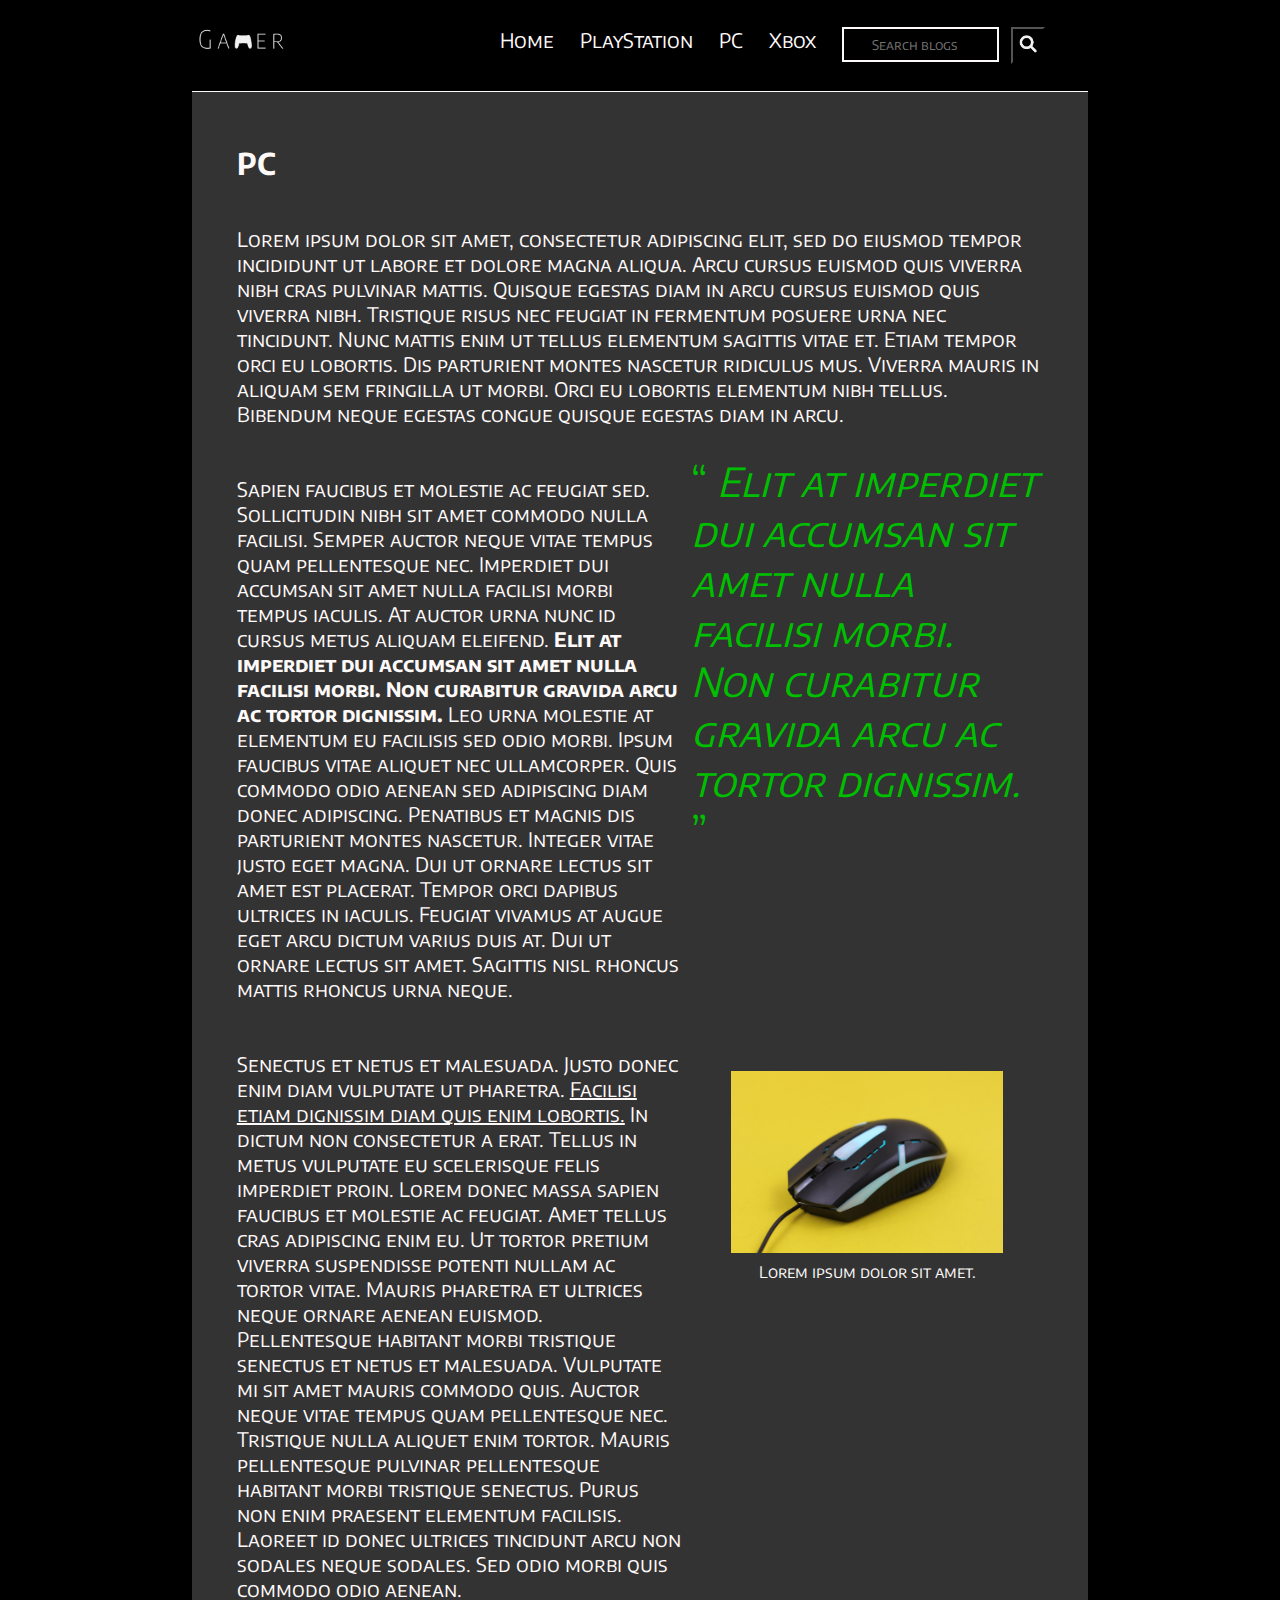
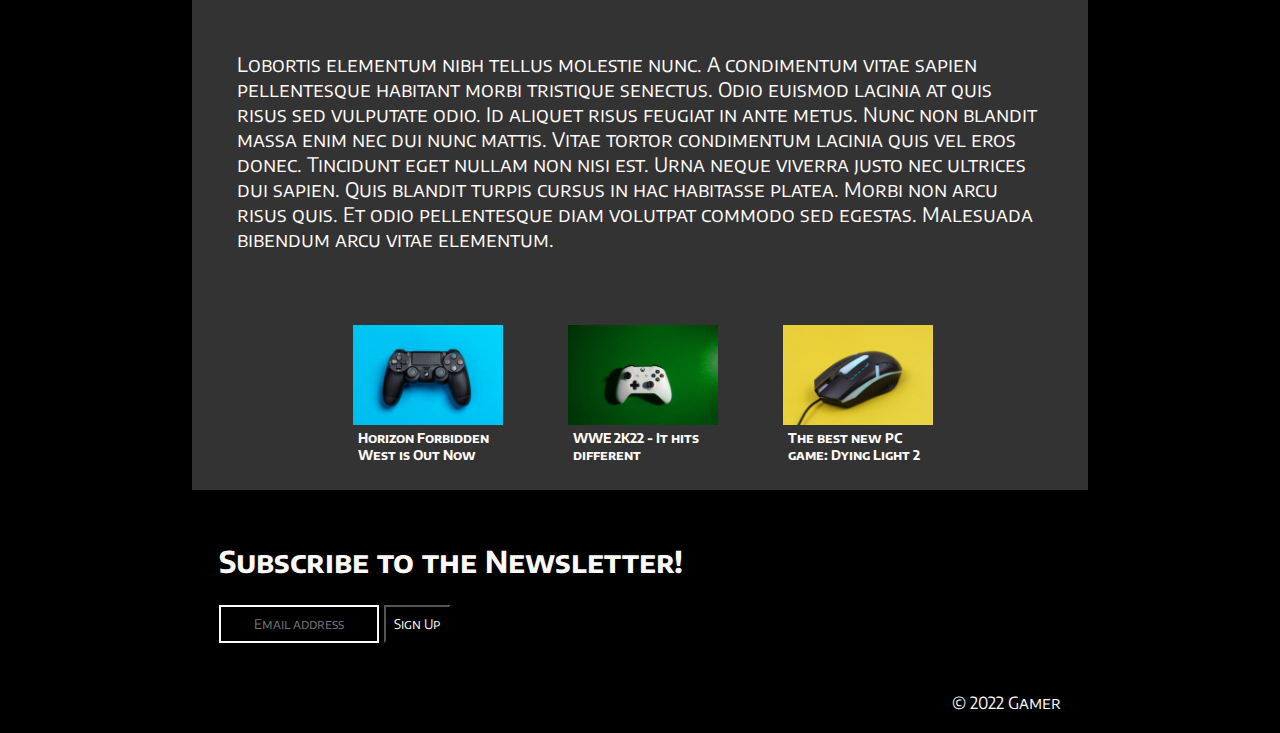
==== blog/pc.html @ 2328e605 "Initial upload" ====
<!DOCTYPE html>
<html lang="en-US" dir="ltr">
    <head>
        <link rel="preconnect" href="https://fonts.googleapis.com">
        <link rel="preconnect" href="https://fonts.gstatic.com" crossorigin>
        <link href="https://fonts.googleapis.com/css2?family=Encode+Sans+SC:wght@100;200;400;700&display=swap" rel="stylesheet">
        <link rel="stylesheet" href="CSS/styles.css" />
        <meta name="viewport" content="width=device-width, initial-scale=1.0" charset="UTF-8">
        <title>PC</title>
    </head>
    <body>
        <nav>
            <ul>
                <li class="logo"><a href="index.html"><img class="gamer-logo" src="IMAGES/Gamer-logo-white.png" 
                    alt="Gamer"></a></li>
                <li class="home-link"><a href="index.html">Home</a></li>
                <li class="ps-link"><a href="playstation.html">PlayStation</a></li>
                <li class="pc-link"><a href="pc.html">PC</a></li>
                <li class="xbox-link"><a href="xbox.html">Xbox</a></li>
                <li class="search-box">
                    <input type="search" placeholder="Search blogs">
                </li>
                <li><button class="search-button"><img class="search-icon" 
                    src="IMAGES/search-icon-white.png" alt="search-icon"></button>
                </li>
            </ul>
        </nav>
        <main>
            <header class="console-header"><h2>PC</h2></header>
            <article class="container">
                <p class="first-paragraph">Lorem ipsum dolor sit amet, consectetur 
                    adipiscing elit, sed do eiusmod tempor incididunt ut labore et 
                    dolore magna aliqua. Arcu cursus euismod quis viverra nibh cras 
                    pulvinar mattis. Quisque egestas diam in arcu cursus euismod quis 
                    viverra nibh. Tristique risus nec feugiat in fermentum posuere urna 
                    nec tincidunt. Nunc mattis enim ut tellus elementum sagittis vitae et. 
                    Etiam tempor orci eu lobortis. Dis parturient montes nascetur ridiculus 
                    mus. Viverra mauris in aliquam sem fringilla ut morbi. Orci eu lobortis 
                    elementum nibh tellus. Bibendum neque egestas congue quisque egestas diam 
                    in arcu. 
                </p>
                <q class="quote">
                    <em>Elit at imperdiet dui accumsan sit amet nulla facilisi morbi. 
                        Non curabitur gravida arcu ac tortor dignissim.</em> 
                </q>
                <p class="second-paragraph">
                    Sapien faucibus et molestie ac feugiat sed. Sollicitudin nibh sit amet 
                    commodo nulla facilisi. Semper auctor neque vitae tempus quam 
                    pellentesque nec. Imperdiet dui accumsan sit amet nulla facilisi 
                    morbi tempus iaculis. At auctor urna nunc id cursus metus aliquam 
                    eleifend. <b>Elit at imperdiet dui accumsan sit amet nulla facilisi morbi. 
                    Non curabitur gravida arcu ac tortor dignissim.</b> Leo urna molestie at 
                    elementum eu facilisis sed odio morbi. Ipsum faucibus vitae aliquet 
                    nec ullamcorper. Quis commodo odio aenean sed adipiscing diam donec 
                    adipiscing. Penatibus et magnis dis parturient montes nascetur. 
                    Integer vitae justo eget magna. Dui ut ornare lectus sit amet est 
                    placerat. Tempor orci dapibus ultrices in iaculis. Feugiat vivamus at 
                    augue eget arcu dictum varius duis at. Dui ut ornare lectus sit amet. 
                    Sagittis nisl rhoncus mattis rhoncus urna neque.
                </p>
                <p class="third-paragraph">
                    Senectus et netus et malesuada. Justo donec enim diam vulputate ut 
                    pharetra. <u>Facilisi etiam dignissim diam quis enim lobortis.</u> In dictum 
                    non consectetur a erat. Tellus in metus vulputate eu scelerisque felis 
                    imperdiet proin. Lorem donec massa sapien faucibus et molestie ac feugiat. 
                    Amet tellus cras adipiscing enim eu. Ut tortor pretium viverra suspendisse 
                    potenti nullam ac tortor vitae. Mauris pharetra et ultrices neque ornare 
                    aenean euismod. Pellentesque habitant morbi tristique senectus et netus 
                    et malesuada. Vulputate mi sit amet mauris commodo quis. Auctor neque 
                    vitae tempus quam pellentesque nec. Tristique nulla aliquet enim tortor. 
                    Mauris pellentesque pulvinar pellentesque habitant morbi tristique senectus. 
                    Purus non enim praesent elementum facilisis. Laoreet id donec ultrices 
                    tincidunt arcu non sodales neque sodales. Sed odio morbi quis commodo 
                    odio aenean.
                </p>
                <figure class="image">
                    <img src="IMAGES/pexels-pc.png" alt="PC">
                    <figcaption>
                        Lorem ipsum dolor sit amet.
                    </figcaption>
                </figure>
                <p class="fourth-paragraph">
                    Lobortis elementum nibh tellus molestie nunc. A condimentum vitae sapien 
                    pellentesque habitant morbi tristique senectus. Odio euismod lacinia at 
                    quis risus sed vulputate odio. Id aliquet risus feugiat in ante metus. 
                    Nunc non blandit massa enim nec dui nunc mattis. Vitae tortor condimentum 
                    lacinia quis vel eros donec. Tincidunt eget nullam non nisi est. Urna neque 
                    viverra justo nec ultrices dui sapien. Quis blandit turpis cursus in hac 
                    habitasse platea. Morbi non arcu risus quis. Et odio pellentesque diam 
                    volutpat commodo sed egestas. Malesuada bibendum arcu vitae elementum.
                </p>
            </article>
        </main>
        <aside class="more-posts">
            <article>
                <a class="article-img-link" href="BLOGS/horizon.html">
                    <img alt="playstation" src="IMAGES/pexels-playstation.png">
                    <h6 class="article-header">
                        Horizon Forbidden West is Out Now
                    </h6>
                </a>
            </article>
            <article>
                <a class="article-img-link" href="BLOGS/wwe.html">
                    <img alt="xbox" src="IMAGES/pexels-xbox.png">
                    <h6 class="article-header">
                        WWE 2K22 - It hits different
                    </h6>
                </a>
            </article>
            <article>
                <a class="article-img-link" href="BLOGS/dyinglight.html">
                    <img alt="pc" src="IMAGES/pexels-pc.png">
                    <h6 class="article-header">
                        The best new PC game: Dying Light 2
                    </h6>
                </a>
            </article>
        </aside>
    </body>
    <footer>
        <section class="subscription">
            <h2>Subscribe to the Newsletter!</h2>
            <p><input type="email" placeholder="Email address">
                <button class="signup">Sign Up</button>
            </p>
        </section>
        <section class="copyright">
            <p>
                <sub>© 2022 Gamer</sub>
            </p>
        </section>
    </footer>
</html>
---- blog/CSS/styles.css ----
@import "homepage.css";
@import "console-settings.css";
@import "responsive.css";

/*===================
   Global Settings
===================*/

html {
    box-sizing: border-box;
    background-color: black;
    font-family: "Encode Sans SC", sans-serif;
}

*, *:before, *:after {
    box-sizing: inherit;
}

.menu-toggle {
    opacity: 0;
}

nav {
    overflow: hidden;
    background-color: black;
    position: sticky;
    top: 0px;
    z-index: 1000;
}

nav ul {
    display: flex;
    justify-content: space-between;
    border-bottom: 1px solid snow;
    margin: 0;
    padding: 3% 3% 3% 0;
    list-style-type: none;
}

nav ul li {
    padding-right: 3%;
}

body {
    background-color: #333333;
    color: snow;
    font-size: 20px;
    word-wrap: break-word;
    margin: 0 15%;
}

main p {
    font-size: small;
}

a {
    text-decoration: none;
    color: snow;
}

a:hover {
    color: #01c7f6;
}

.content-wrap {
    max-width: 1000px;
    width: 85%;
    margin: 0 auto;
    padding: 2rem 0;
} 

footer {
    background-color: black;
    padding: 3%;
}

.search-icon {
    width: 20px;
}

.search-button {
    background-color: black;
    padding: 21%;
}

.search-box input {
    padding: 5%;
}

.subscription input {
    padding: 1%;
}

.subscription input, .search-box input {
    border: 2px solid snow;
    background-color: black;
    color: snow;
    text-align: center;
}

.subscription input:focus, .search-box input:focus {
    outline: none;
}

.subscription input, .search-box input, .subscription button {
    font-family: "Encode Sans SC", sans-serif;
}

.subscription button {
    background-color: black;
    color: snow;
    padding: 1%;
}

a:hover, .subscription button:hover, .search-button:hover {
    cursor: pointer;
}

.copyright {
    float: right;
}

/*===========END OF FILE!!!=============*/
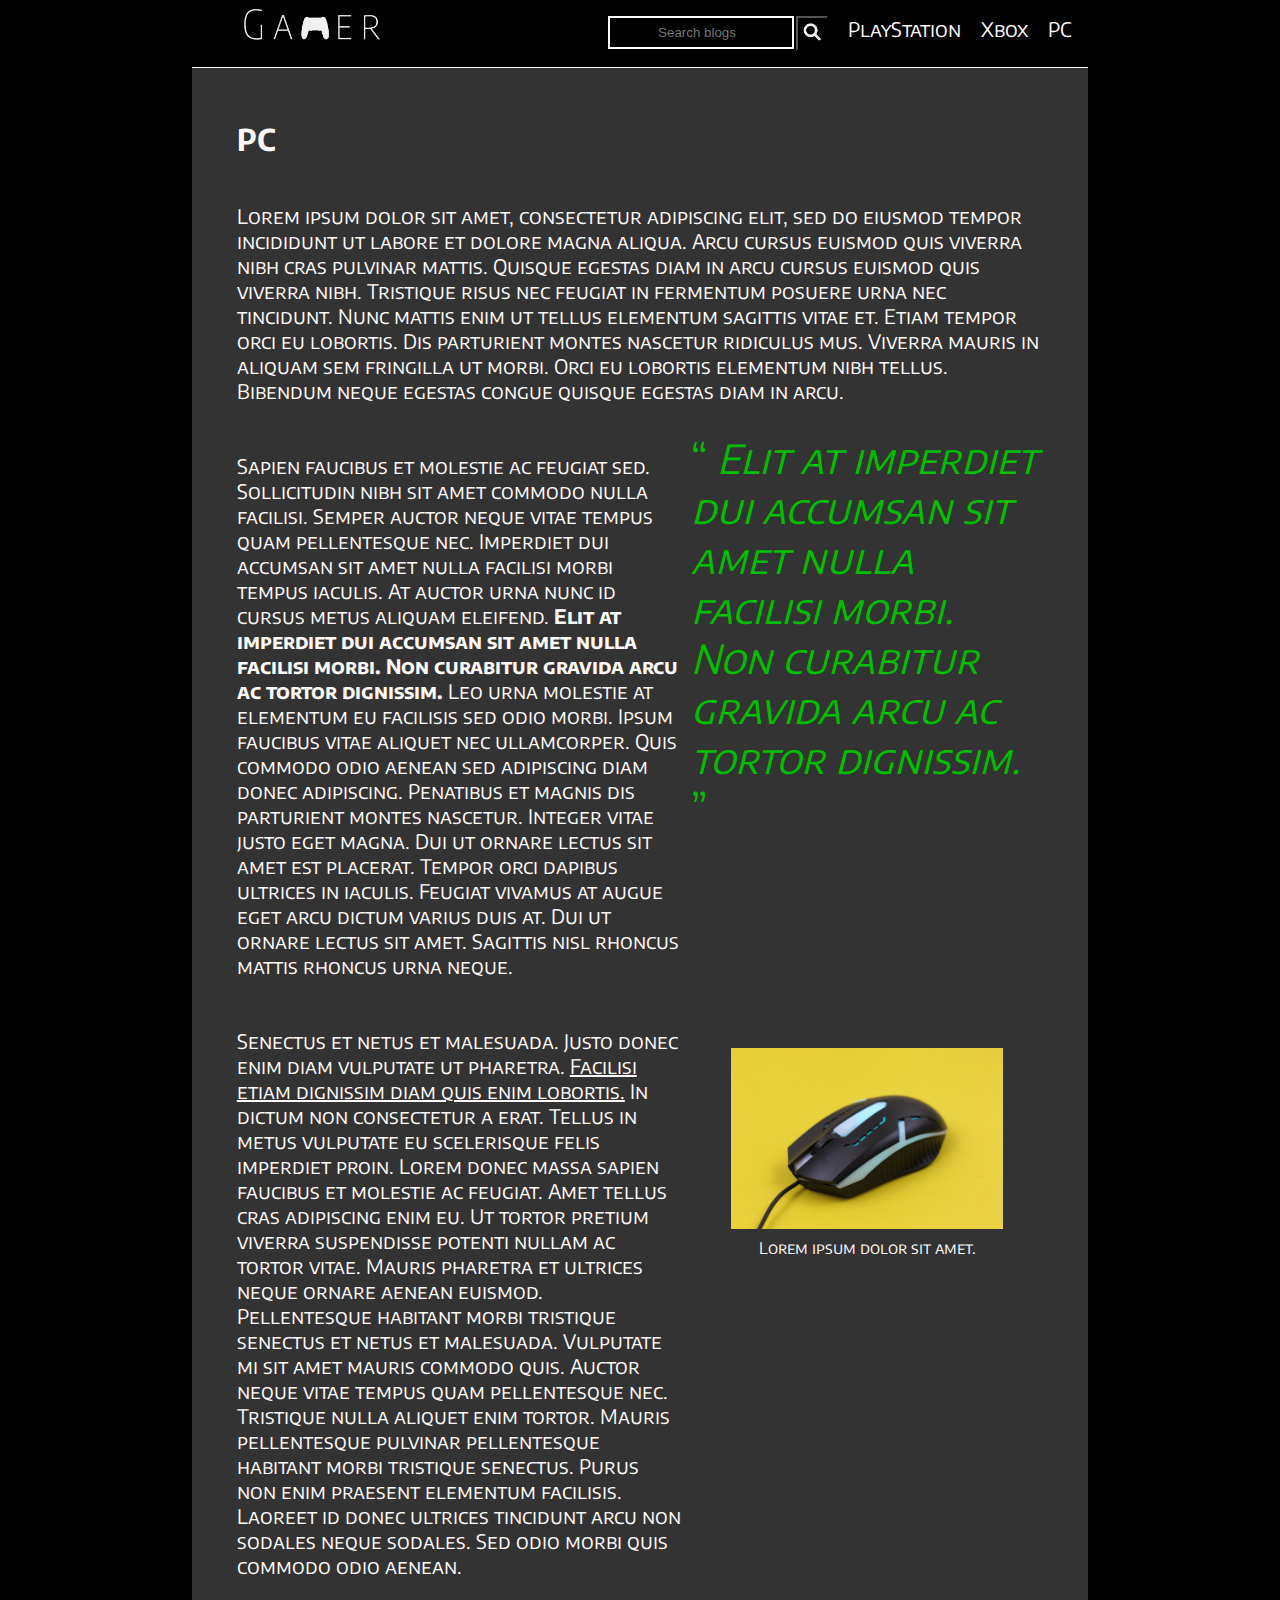
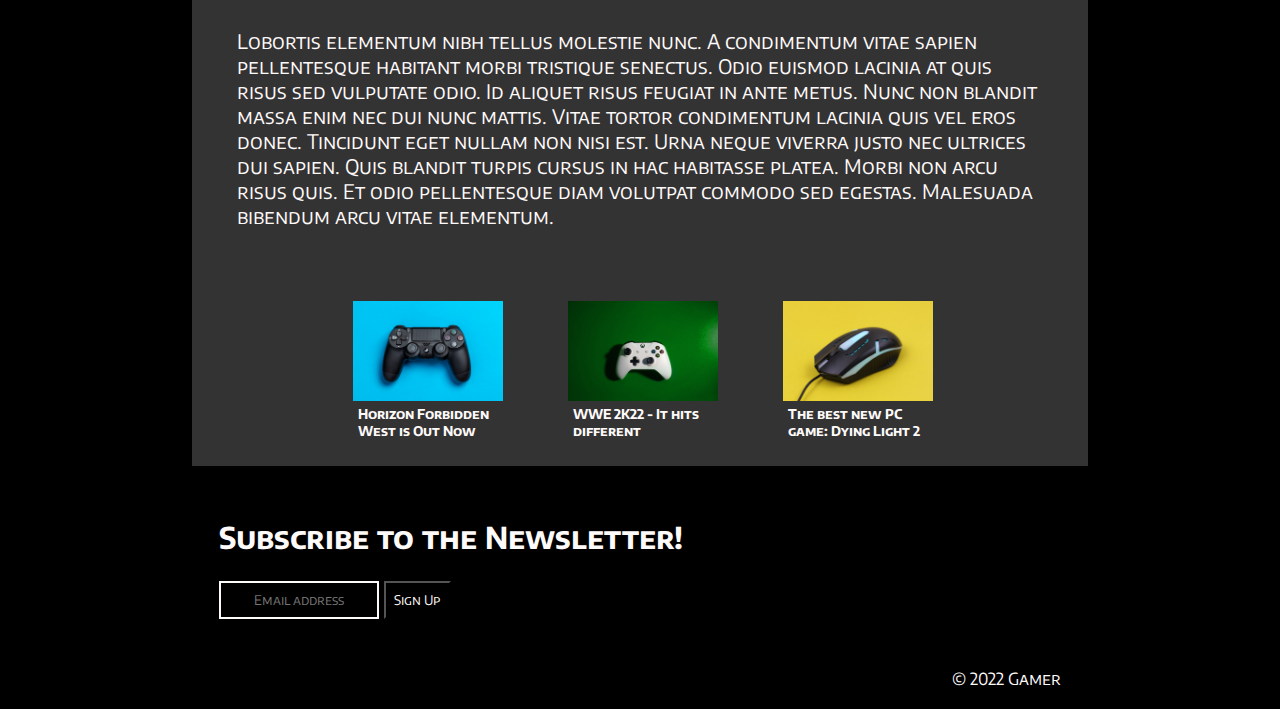
==== commit 14312234: "Global Dynamic Navigation" ====
--- a/blog/pc.html
+++ b/blog/pc.html
@@ -1,134 +1,142 @@
 <!DOCTYPE html>
 <html lang="en-US" dir="ltr">
-    <head>
-        <link rel="preconnect" href="https://fonts.googleapis.com">
-        <link rel="preconnect" href="https://fonts.gstatic.com" crossorigin>
-        <link href="https://fonts.googleapis.com/css2?family=Encode+Sans+SC:wght@100;200;400;700&display=swap" rel="stylesheet">
-        <link rel="stylesheet" href="CSS/styles.css" />
-        <meta name="viewport" content="width=device-width, initial-scale=1.0" charset="UTF-8">
-        <title>PC</title>
-    </head>
-    <body>
-        <nav>
-            <ul>
-                <li class="logo"><a href="index.html"><img class="gamer-logo" src="IMAGES/Gamer-logo-white.png" 
-                    alt="Gamer"></a></li>
-                <li class="home-link"><a href="index.html">Home</a></li>
-                <li class="ps-link"><a href="playstation.html">PlayStation</a></li>
-                <li class="pc-link"><a href="pc.html">PC</a></li>
-                <li class="xbox-link"><a href="xbox.html">Xbox</a></li>
-                <li class="search-box">
-                    <input type="search" placeholder="Search blogs">
-                </li>
-                <li><button class="search-button"><img class="search-icon" 
-                    src="IMAGES/search-icon-white.png" alt="search-icon"></button>
-                </li>
-            </ul>
-        </nav>
-        <main>
-            <header class="console-header"><h2>PC</h2></header>
-            <article class="container">
-                <p class="first-paragraph">Lorem ipsum dolor sit amet, consectetur 
-                    adipiscing elit, sed do eiusmod tempor incididunt ut labore et 
-                    dolore magna aliqua. Arcu cursus euismod quis viverra nibh cras 
-                    pulvinar mattis. Quisque egestas diam in arcu cursus euismod quis 
-                    viverra nibh. Tristique risus nec feugiat in fermentum posuere urna 
-                    nec tincidunt. Nunc mattis enim ut tellus elementum sagittis vitae et. 
-                    Etiam tempor orci eu lobortis. Dis parturient montes nascetur ridiculus 
-                    mus. Viverra mauris in aliquam sem fringilla ut morbi. Orci eu lobortis 
-                    elementum nibh tellus. Bibendum neque egestas congue quisque egestas diam 
-                    in arcu. 
-                </p>
-                <q class="quote">
-                    <em>Elit at imperdiet dui accumsan sit amet nulla facilisi morbi. 
-                        Non curabitur gravida arcu ac tortor dignissim.</em> 
-                </q>
-                <p class="second-paragraph">
-                    Sapien faucibus et molestie ac feugiat sed. Sollicitudin nibh sit amet 
-                    commodo nulla facilisi. Semper auctor neque vitae tempus quam 
-                    pellentesque nec. Imperdiet dui accumsan sit amet nulla facilisi 
-                    morbi tempus iaculis. At auctor urna nunc id cursus metus aliquam 
-                    eleifend. <b>Elit at imperdiet dui accumsan sit amet nulla facilisi morbi. 
-                    Non curabitur gravida arcu ac tortor dignissim.</b> Leo urna molestie at 
-                    elementum eu facilisis sed odio morbi. Ipsum faucibus vitae aliquet 
-                    nec ullamcorper. Quis commodo odio aenean sed adipiscing diam donec 
-                    adipiscing. Penatibus et magnis dis parturient montes nascetur. 
-                    Integer vitae justo eget magna. Dui ut ornare lectus sit amet est 
-                    placerat. Tempor orci dapibus ultrices in iaculis. Feugiat vivamus at 
-                    augue eget arcu dictum varius duis at. Dui ut ornare lectus sit amet. 
-                    Sagittis nisl rhoncus mattis rhoncus urna neque.
-                </p>
-                <p class="third-paragraph">
-                    Senectus et netus et malesuada. Justo donec enim diam vulputate ut 
-                    pharetra. <u>Facilisi etiam dignissim diam quis enim lobortis.</u> In dictum 
-                    non consectetur a erat. Tellus in metus vulputate eu scelerisque felis 
-                    imperdiet proin. Lorem donec massa sapien faucibus et molestie ac feugiat. 
-                    Amet tellus cras adipiscing enim eu. Ut tortor pretium viverra suspendisse 
-                    potenti nullam ac tortor vitae. Mauris pharetra et ultrices neque ornare 
-                    aenean euismod. Pellentesque habitant morbi tristique senectus et netus 
-                    et malesuada. Vulputate mi sit amet mauris commodo quis. Auctor neque 
-                    vitae tempus quam pellentesque nec. Tristique nulla aliquet enim tortor. 
-                    Mauris pellentesque pulvinar pellentesque habitant morbi tristique senectus. 
-                    Purus non enim praesent elementum facilisis. Laoreet id donec ultrices 
-                    tincidunt arcu non sodales neque sodales. Sed odio morbi quis commodo 
-                    odio aenean.
-                </p>
-                <figure class="image">
-                    <img src="IMAGES/pexels-pc.png" alt="PC">
-                    <figcaption>
-                        Lorem ipsum dolor sit amet.
-                    </figcaption>
-                </figure>
-                <p class="fourth-paragraph">
-                    Lobortis elementum nibh tellus molestie nunc. A condimentum vitae sapien 
-                    pellentesque habitant morbi tristique senectus. Odio euismod lacinia at 
-                    quis risus sed vulputate odio. Id aliquet risus feugiat in ante metus. 
-                    Nunc non blandit massa enim nec dui nunc mattis. Vitae tortor condimentum 
-                    lacinia quis vel eros donec. Tincidunt eget nullam non nisi est. Urna neque 
-                    viverra justo nec ultrices dui sapien. Quis blandit turpis cursus in hac 
-                    habitasse platea. Morbi non arcu risus quis. Et odio pellentesque diam 
-                    volutpat commodo sed egestas. Malesuada bibendum arcu vitae elementum.
-                </p>
-            </article>
-        </main>
-        <aside class="more-posts">
-            <article>
-                <a class="article-img-link" href="BLOGS/horizon.html">
-                    <img alt="playstation" src="IMAGES/pexels-playstation.png">
-                    <h6 class="article-header">
-                        Horizon Forbidden West is Out Now
-                    </h6>
-                </a>
-            </article>
-            <article>
-                <a class="article-img-link" href="BLOGS/wwe.html">
-                    <img alt="xbox" src="IMAGES/pexels-xbox.png">
-                    <h6 class="article-header">
-                        WWE 2K22 - It hits different
-                    </h6>
-                </a>
-            </article>
-            <article>
-                <a class="article-img-link" href="BLOGS/dyinglight.html">
-                    <img alt="pc" src="IMAGES/pexels-pc.png">
-                    <h6 class="article-header">
-                        The best new PC game: Dying Light 2
-                    </h6>
-                </a>
-            </article>
-        </aside>
-    </body>
-    <footer>
-        <section class="subscription">
-            <h2>Subscribe to the Newsletter!</h2>
-            <p><input type="email" placeholder="Email address">
-                <button class="signup">Sign Up</button>
-            </p>
-        </section>
-        <section class="copyright">
-            <p>
-                <sub>© 2022 Gamer</sub>
-            </p>
-        </section>
-    </footer>
+
+<head>
+  <link rel="preconnect" href="https://fonts.googleapis.com">
+  <link rel="preconnect" href="https://fonts.gstatic.com" crossorigin>
+  <link href="https://fonts.googleapis.com/css2?family=Encode+Sans+SC:wght@100;200;400;700&display=swap" rel="stylesheet">
+  <link rel="stylesheet" href="CSS/styles.css" />
+  <meta name="description" content="Gamer Blog">
+  <meta name="keywords" content="HTML, CSS, JavaScript">
+  <meta name="author" content="Mena Smoot">
+  <meta name="viewport" content="width=device-width, initial-scale=1.0" charset="UTF-8">
+  <script async="false" src="Javascript/navbar.js"></script>
+  <title>Gamer</title>
+</head>
+
+<body>
+  <nav>
+    <ul>
+      <li class="logo"><a href="index.html"><img class="gamer-logo" src="IMAGES/Gamer-logo-white.png" alt="Gamer"></a>
+      </li>
+      <ul id="searchAndDynamic">
+        <li>
+          <input class="search-box" type="search" placeholder="Search blogs">
+        </li>
+        <li><button class="search-button"><img class="search-icon" src="IMAGES/search-icon-white.png" alt="search-icon"></button>
+        </li>
+        <ul id="navigationList"></ul>
+      </ul>
+    </ul>
+  </nav>
+  <main>
+    <header class="console-header">
+      <h2>PC</h2>
+    </header>
+    <article class="container">
+      <p class="first-paragraph">Lorem ipsum dolor sit amet, consectetur
+        adipiscing elit, sed do eiusmod tempor incididunt ut labore et
+        dolore magna aliqua. Arcu cursus euismod quis viverra nibh cras
+        pulvinar mattis. Quisque egestas diam in arcu cursus euismod quis
+        viverra nibh. Tristique risus nec feugiat in fermentum posuere urna
+        nec tincidunt. Nunc mattis enim ut tellus elementum sagittis vitae et.
+        Etiam tempor orci eu lobortis. Dis parturient montes nascetur ridiculus
+        mus. Viverra mauris in aliquam sem fringilla ut morbi. Orci eu lobortis
+        elementum nibh tellus. Bibendum neque egestas congue quisque egestas diam
+        in arcu.
+      </p>
+      <q class="quote">
+        <em>Elit at imperdiet dui accumsan sit amet nulla facilisi morbi.
+          Non curabitur gravida arcu ac tortor dignissim.</em>
+      </q>
+      <p class="second-paragraph">
+        Sapien faucibus et molestie ac feugiat sed. Sollicitudin nibh sit amet
+        commodo nulla facilisi. Semper auctor neque vitae tempus quam
+        pellentesque nec. Imperdiet dui accumsan sit amet nulla facilisi
+        morbi tempus iaculis. At auctor urna nunc id cursus metus aliquam
+        eleifend. <b>Elit at imperdiet dui accumsan sit amet nulla facilisi morbi.
+          Non curabitur gravida arcu ac tortor dignissim.</b> Leo urna molestie at
+        elementum eu facilisis sed odio morbi. Ipsum faucibus vitae aliquet
+        nec ullamcorper. Quis commodo odio aenean sed adipiscing diam donec
+        adipiscing. Penatibus et magnis dis parturient montes nascetur.
+        Integer vitae justo eget magna. Dui ut ornare lectus sit amet est
+        placerat. Tempor orci dapibus ultrices in iaculis. Feugiat vivamus at
+        augue eget arcu dictum varius duis at. Dui ut ornare lectus sit amet.
+        Sagittis nisl rhoncus mattis rhoncus urna neque.
+      </p>
+      <p class="third-paragraph">
+        Senectus et netus et malesuada. Justo donec enim diam vulputate ut
+        pharetra. <u>Facilisi etiam dignissim diam quis enim lobortis.</u> In dictum
+        non consectetur a erat. Tellus in metus vulputate eu scelerisque felis
+        imperdiet proin. Lorem donec massa sapien faucibus et molestie ac feugiat.
+        Amet tellus cras adipiscing enim eu. Ut tortor pretium viverra suspendisse
+        potenti nullam ac tortor vitae. Mauris pharetra et ultrices neque ornare
+        aenean euismod. Pellentesque habitant morbi tristique senectus et netus
+        et malesuada. Vulputate mi sit amet mauris commodo quis. Auctor neque
+        vitae tempus quam pellentesque nec. Tristique nulla aliquet enim tortor.
+        Mauris pellentesque pulvinar pellentesque habitant morbi tristique senectus.
+        Purus non enim praesent elementum facilisis. Laoreet id donec ultrices
+        tincidunt arcu non sodales neque sodales. Sed odio morbi quis commodo
+        odio aenean.
+      </p>
+      <figure class="image">
+        <img src="IMAGES/pexels-pc.png" alt="PC">
+        <figcaption>
+          Lorem ipsum dolor sit amet.
+        </figcaption>
+      </figure>
+      <p class="fourth-paragraph">
+        Lobortis elementum nibh tellus molestie nunc. A condimentum vitae sapien
+        pellentesque habitant morbi tristique senectus. Odio euismod lacinia at
+        quis risus sed vulputate odio. Id aliquet risus feugiat in ante metus.
+        Nunc non blandit massa enim nec dui nunc mattis. Vitae tortor condimentum
+        lacinia quis vel eros donec. Tincidunt eget nullam non nisi est. Urna neque
+        viverra justo nec ultrices dui sapien. Quis blandit turpis cursus in hac
+        habitasse platea. Morbi non arcu risus quis. Et odio pellentesque diam
+        volutpat commodo sed egestas. Malesuada bibendum arcu vitae elementum.
+      </p>
+    </article>
+  </main>
+  <aside class="more-posts">
+    <article class="console" title="PlayStation">
+      <a class="article-img-link" href="BLOGS/horizon.html">
+        <img alt="playstation" src="IMAGES/pexels-playstation.png">
+        <h6 class="article-header">
+          Horizon Forbidden West is Out Now
+        </h6>
+      </a>
+    </article>
+    <article class="console" title="Xbox">
+      <a class="article-img-link" href="BLOGS/wwe.html">
+        <img alt="xbox" src="IMAGES/pexels-xbox.png">
+        <h6 class="article-header">
+          WWE 2K22 - It hits different
+        </h6>
+      </a>
+    </article>
+    <article class="console" title="PC">
+      <a class="article-img-link" href="BLOGS/dyinglight.html">
+        <img alt="pc" src="IMAGES/pexels-pc.png">
+        <h6 class="article-header">
+          The best new PC game: Dying Light 2
+        </h6>
+      </a>
+    </article>
+  </aside>
+</body>
+
+<footer>
+  <section class="subscription">
+    <h2>Subscribe to the Newsletter!</h2>
+    <p><input type="email" placeholder="Email address">
+      <button class="signup">Sign Up</button>
+    </p>
+  </section>
+  <section class="copyright">
+    <p>
+      <sub>© 2022 Gamer</sub>
+    </p>
+  </section>
+</footer>
+
 </html>--- a/blog/CSS/styles.css
+++ b/blog/CSS/styles.css
@@ -14,6 +14,16 @@
 
 *, *:before, *:after {
     box-sizing: inherit;
+}
+
+.logo {
+    max-width: 50%;
+    padding: .25rem 0 0;
+}
+
+.gamer-logo {
+    max-width: 45%;
+    min-width: 10rem;
 }
 
 .menu-toggle {
@@ -33,12 +43,21 @@
     justify-content: space-between;
     border-bottom: 1px solid snow;
     margin: 0;
-    padding: 3% 3% 3% 0;
     list-style-type: none;
 }
 
-nav ul li {
-    padding-right: 3%;
+#searchAndDynamic {
+    border: none;
+    padding: 1rem 1rem 1rem;
+}
+
+#navigationList {
+    border-bottom: none;
+    padding: 0;
+}
+
+#navigationList li {
+    padding-left: 20px;
 }
 
 body {
@@ -80,18 +99,19 @@
 
 .search-button {
     background-color: black;
-    padding: 21%;
+    padding: 4px;
+    margin-left: 2px;
 }
 
-.search-box input {
-    padding: 5%;
+.search-box {
+    padding: 7px 0 7px 5px;
 }
 
 .subscription input {
     padding: 1%;
 }
 
-.subscription input, .search-box input {
+.subscription input, .search-box {
     border: 2px solid snow;
     background-color: black;
     color: snow;
